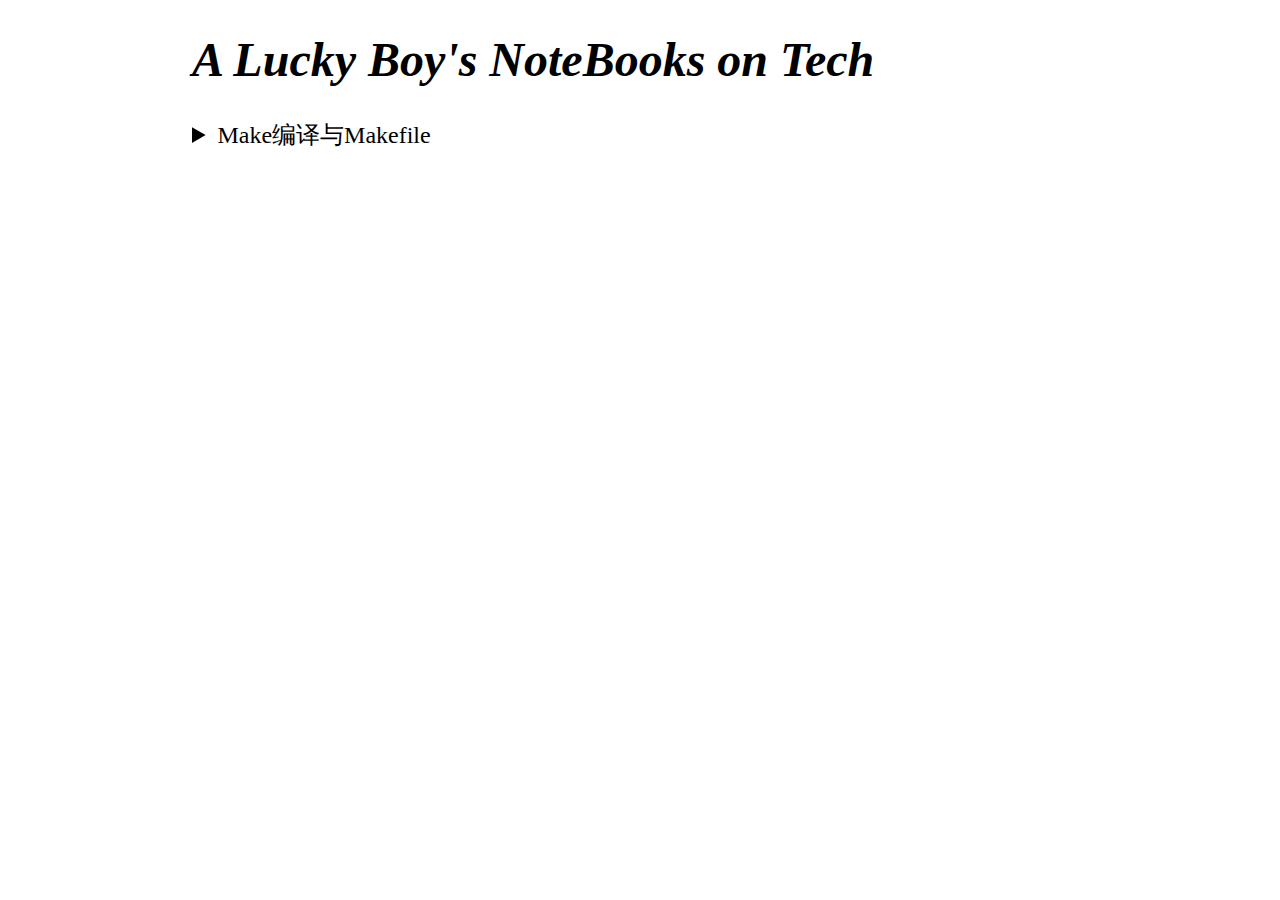
==== note/mn.html @ c8c3e91f "Create mn.html" ====
<!DOCTYPE html>
<html lang="en">
<head>
    <meta charset="UTF-8">
    <title>NoteBooks</title>
    <style>
        body {
            margin-right: 15%;
            margin-left: 15%;
            font-family: 隶书,serif;
            font-size: x-large;
        }
        .li1 {
            font-size: large;
        }
    </style>
</head>
<body>
<h1><em>A Lucky Boy's NoteBooks on Tech</em></h1>
<details>
    <summary>Make编译与Makefile</summary>
    <ol>
        <li class="li1"><a href="make/mkf1.html">入门教程1</a></li>
        <li class="li1"><a href="make/mkf2.html">入门教程2</a></li>
        <li class="li1"><a href="make/mkf3.html">入门教程3</a></li>
        <li class="li1"><a href="make/mkf4.html">入门教程4</a></li>
        <li class="li1"><a href="make/mkf5.html">入门教程5</a></li>
        <li class="li1"><a href="make/mkf6.html">入门教程6</a></li>
    </ol>
</details>
</body>
</html>
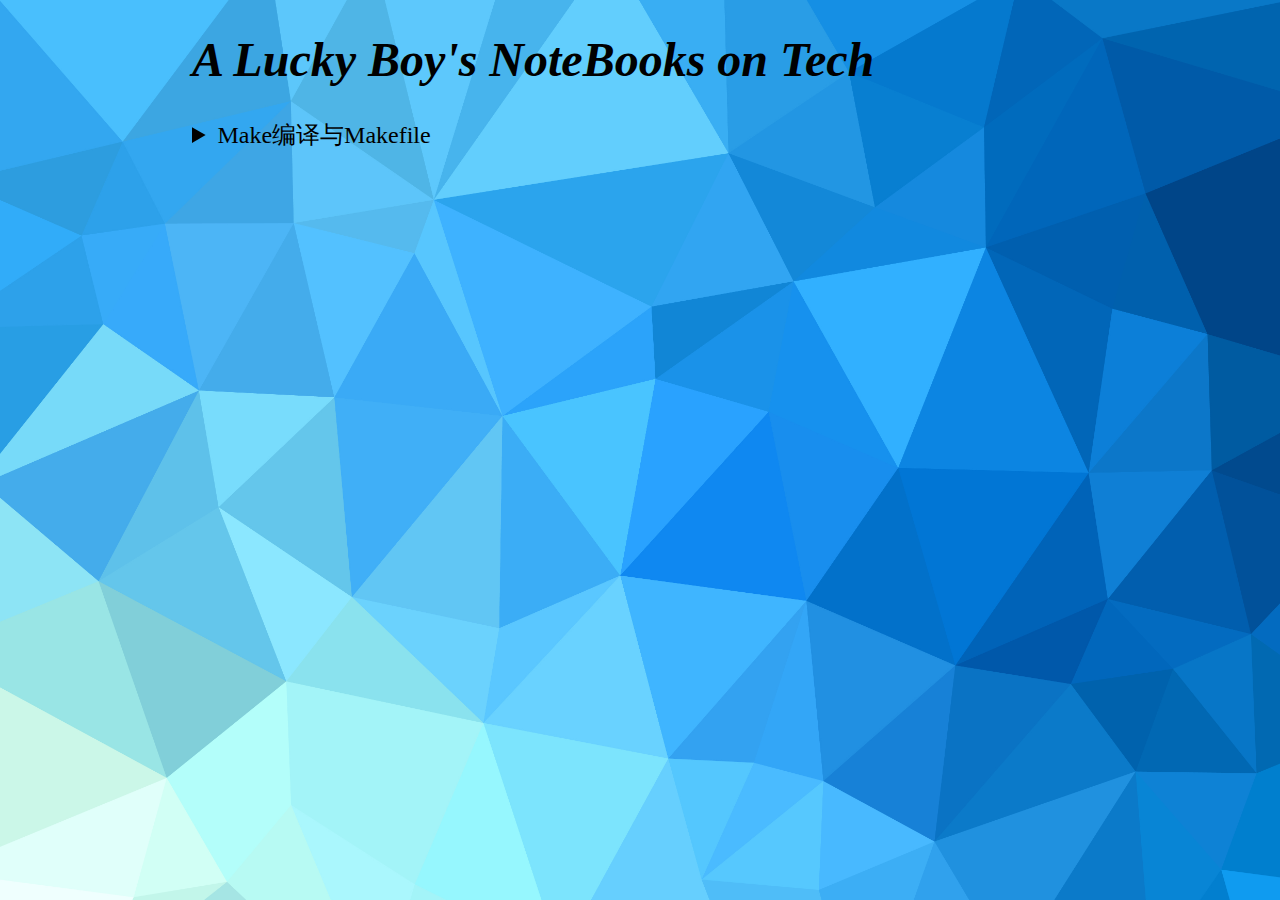
==== commit 4ab0493b: "Update mn.html" ====
--- a/note/mn.html
+++ b/note/mn.html
@@ -3,12 +3,14 @@
 <head>
     <meta charset="UTF-8">
     <title>NoteBooks</title>
+    <link rel="shortcut icon" href="../img/logo.ico"/>
     <style>
         body {
             margin-right: 15%;
             margin-left: 15%;
             font-family: 隶书,serif;
             font-size: x-large;
+            background-image: url("../img/bg.jpg");background-size: cover;
         }
         .li1 {
             font-size: large;
